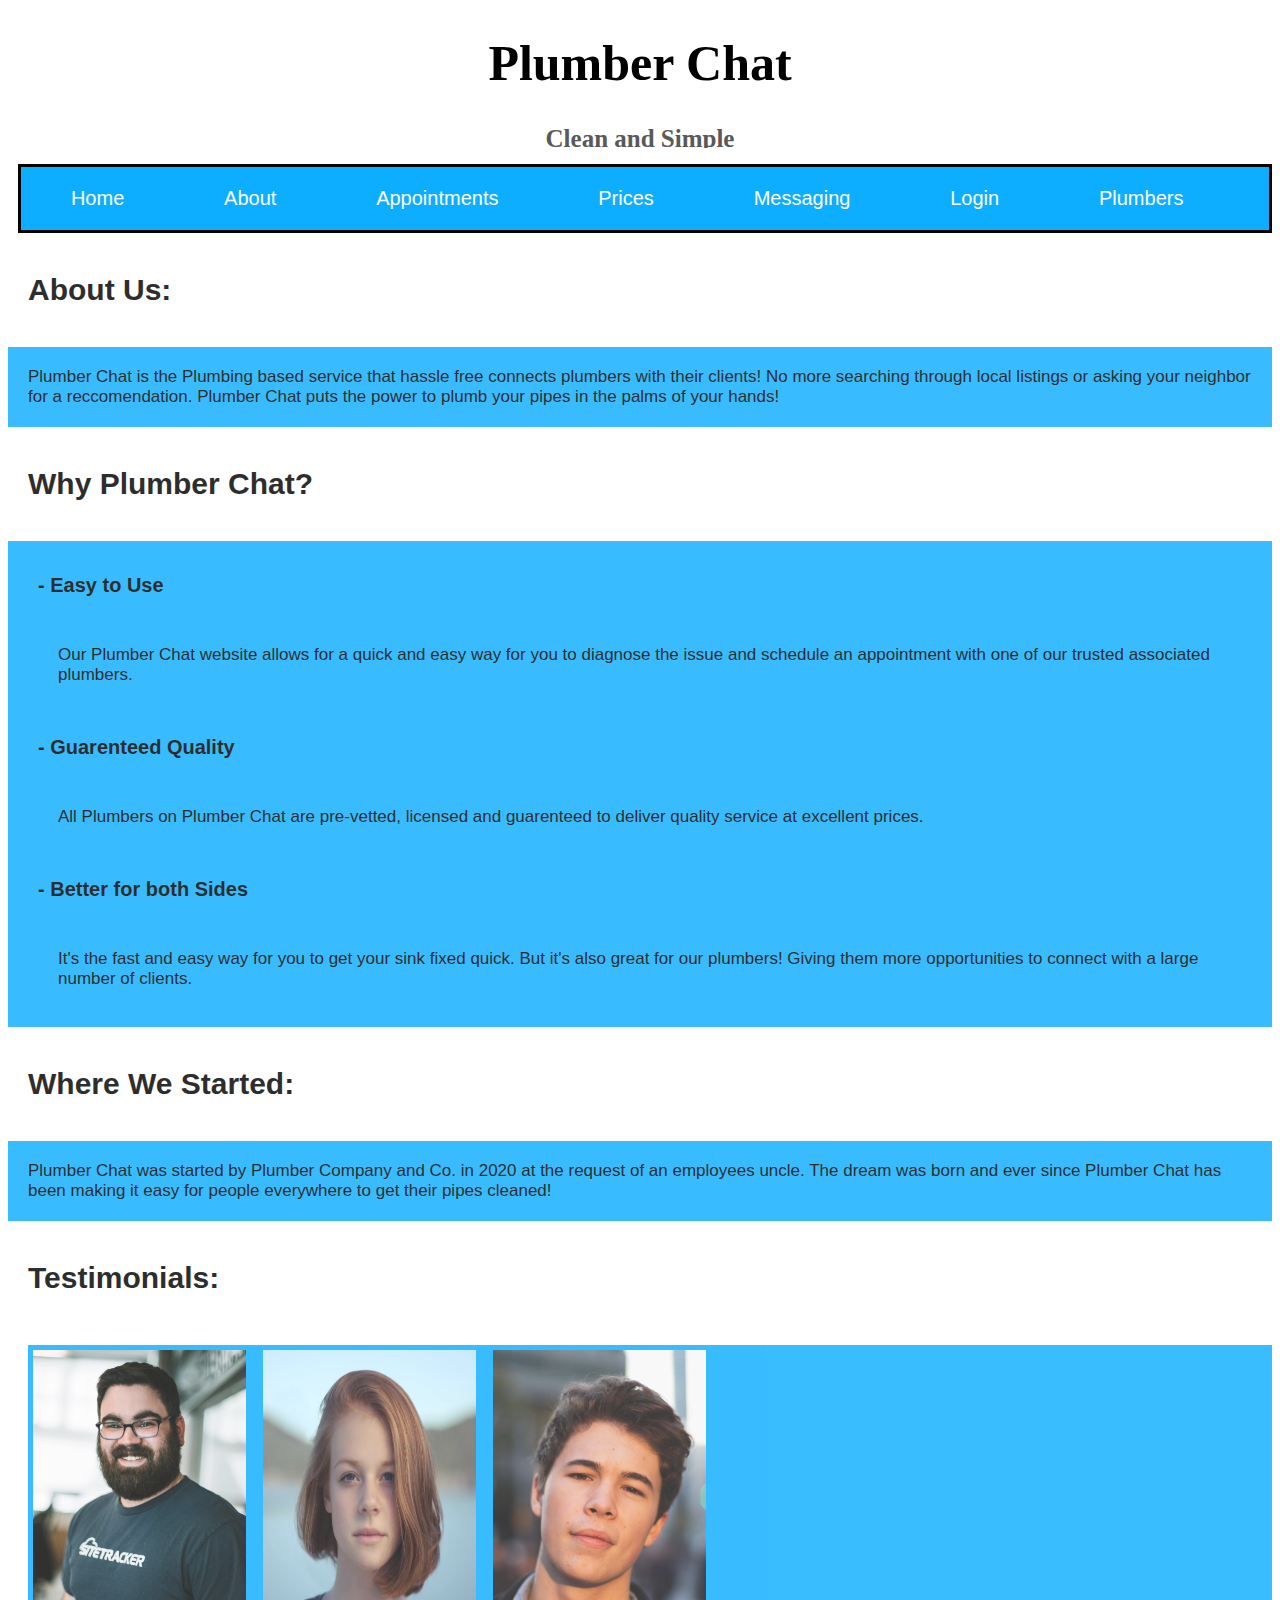
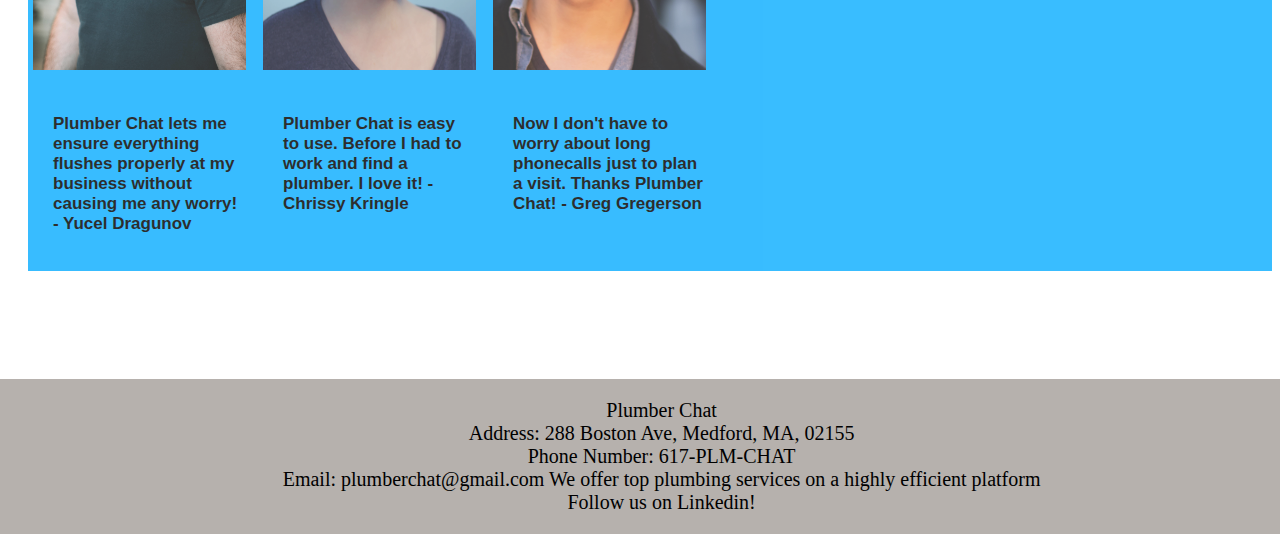
==== about.html @ 89997c61 "Add files via upload" ====
<!DOCTYPE html>
<html>
	<head>
		<meta charset= "utf-8">
		<link rel="stylesheet" type="text/css" href= "website_style.css" />
		<meta name="viewport" content="width=device-width, initial-scale=1">
		<script src="jquery-3.4.1.js"></script>
		<style type="text/css">
			h3 {
            text-align: left;
            font-size: 20px;
            padding-top: 10px;
            padding-bottom: 10px;
            margin-left: 20px;
        }
			p {
				text-align:left;
				font-size: 15px;
				padding-top: 5px;
				padding-bottom: 5px;
				background-color: #0DAEFF;
				padding-left: 30px;
				padding: 20px;
				font-family: Arial, Helvetica, sans-serif;
				font-size: 17px;
			}
			
			h4 {
				padding-top: 5px;
				padding-bottom: 1px;
				background-color: #0DAEFF;
				font-family: Arial, Helvetica, sans-serif;
				font-size: 20px;
			}
			
			h3{
				font-family: Arial, Helvetica, sans-serif;
				font-size: 30px;
				font-weight: bold;
			}
			
		.testimonials {
			display:grid;
			grid-template-columns: 230px 230px 230px;
			align-content:center;
			background-color: #0DAEFF;
			padding-top: 5px;
			padding-left: 5px;
		}
		
		testimonials {
			background-color: #0DAEFF;
		}
		
		
	</style>

		<script language='javascript'>

			$(document).ready(function () {
				$("#container").fadeIn(1000);
			});

			$(document).ready(function () {
				$("#motto").slideDown(1000);
			});
		</script>
	</head>
	
	<bodybgcolor= "#ffffff"; >
	<h1>Plumber Chat</h1>
	<h2 id='motto' style="display: none">Clean and Simple</h2>

	<div class="navbar">
    		<li><a href="index.html">Home</a></li>
    		<li><a href="about.html">About</a></li>
    		<li><a href="questionaire.html">Appointments</a></li>
    		<li><a href="prices.html">Prices</a></li>
    		<li><a href="im.html">Messaging</a></li>
    		<li><a href="login.html">Login</a></li>
    		<li><a href="plumberpage.html">Plumbers</a></li>
  	</div>
		
	<div id="container" style="display: none">
	<div class="aboutus">
		<h3>About Us:</h3>
		<p>Plumber Chat is the Plumbing based service that hassle free connects plumbers with their clients! No more searching through local listings or asking your neighbor for a reccomendation.
Plumber Chat puts the power to plumb your pipes in the palms of your hands!</p>
	</div>
	<h3>Why Plumber Chat?</h3>

	<div class="whyplumber" style="background-color: #0DAEFF; padding-top:1px;padding-bottom:1px;padding-left:30px">
		<h4>- Easy to Use</h4>
		<p>Our Plumber Chat website allows for a quick and easy way for you to diagnose the issue and schedule an appointment with one of our trusted associated plumbers.</p>
		<h4>- Guarenteed Quality</h4>	
		<p>All Plumbers on Plumber Chat are pre-vetted, licensed and guarenteed to deliver quality service at excellent prices.</p>
		<h4>- Better for both Sides</h4>
		<p>It's the fast and easy way for you to get your sink fixed quick. But it's also great for our plumbers! Giving them more opportunities to connect with a large number of clients.</p> 
	</div>
	
	<div class="beggining">
			<h3>Where We Started:</h3>
			<p style="text-align:left;text-align-last:left">Plumber Chat was started by Plumber Company and Co. in 2020 at the request of an employees uncle. The dream was born and ever since Plumber Chat has been making it easy for people everywhere to get their pipes cleaned!</p>
	</div>

	<h3>Testimonials:<h3>
	<div class="testimonials">
		<div class="pic1"><img src="yucel.jpg" width="213" height="320"></div>
		<div class="pic2"><img src="christopher.jpg" width="213" height="320"></div>
		<div class="pic3"><img src="harishan.jpg" width="213" height="320"></div>
		<div class="test1"><p style="center:justify">Plumber Chat lets me ensure everything flushes properly at my business without causing me any worry! - Yucel Dragunov</p></div>
		<div class="test2"><p style="center:justify">Plumber Chat is easy to use. Before I had to work and find a plumber. I love it! - Chrissy Kringle</p></div>
		<div class="test3"><p style="center:justify">Now I don't have to worry about long phonecalls just to plan a visit. Thanks Plumber Chat! - Greg Gregerson</p></div>
	
	</div>
	<br>
	<br>

	</div>
	
	
	
	<footer>
		Plumber Chat<br>
		Address: 288 Boston Ave, Medford, MA, 02155<br>
		Phone Number: 617-PLM-CHAT<br>
		Email: plumberchat@gmail.com
		We offer top plumbing services on a highly efficient platform<br>
		Follow us on Linkedin!
	</footer>


</html>
---- website_style.css ----
/*CSS for Midterm*/


/*headers*/

h1	{ 
    color: #000000;
    font-size: 50px;
    text-align: center;
    width: auto;
}

h2  {
    color: #595959;
    font-size: 25px;
    text-align: center; 
    font-family: serif;
}

/*Navigation Bar*/

.navbar {
    background-color: #0DAEFF;
    padding: 0px;
    border-style: solid;
    border-color: #000000;
    overflow: hidden;
    list-style-type: none;
    margin-left: 10px;
}

li a{
    color: white;

    font-family: arial;
    display: block;
    float: left;
    padding: 20px 4%;
    font-size: 20px;
    text-decoration: none;
}

li a:hover {
  background-color: #111111;
}


/*Resizing nav bar*/

@media only screen and (max-width: 1200px) {
    li a {
        font-size: 19px;
        padding: 20px 3.75%;
    }
}

@media only screen and (max-width: 1060px) {
    li a {
        font-size: 18px;
        padding: 20px 3.5%;
    }
}

@media only screen and (max-width: 940px) {
    li a {
        font-size: 17px;
        padding: 20px 3.25%;
    }
}

@media only screen and (max-width: 835px) {
    li a {
        font-size: 16px;
        padding: 20px 3.1%;
    }
}

@media only screen and (max-width: 760px) {
    li a {
        font-size: 15px;
        padding: 20px 3.05%;
    }
}

@media only screen and (max-width: 705px) {
    li a {
        font-size: 14px;
        padding: 20px 3.025%;
    }
}

@media only screen and (max-width: 655px) {
    li a {
        font-size: 13px;
        padding: 20px 3.01%;
    }
}

@media only screen and (max-width: 615px) {
    li a {
        font-size: 12px;
        padding: 20px 3.005%;
    }
}

@media only screen and (max-width: 565px) {
    li a {
        font-size: 11px;
        padding: 20px 3%;
    }
}

@media only screen and (max-width: 520px) {
    li a {
        font-size: 10.5px;
        padding: 20px 3%;
    }
}


/*footer*/

footer {
    color: #000000;
    background-color: #B6B1AD;
    font-size: 20px;
    text-align: center;
    padding-top: 20px;
    padding-bottom: 20px;
    width:105%;
    margin-left: -10px;
}
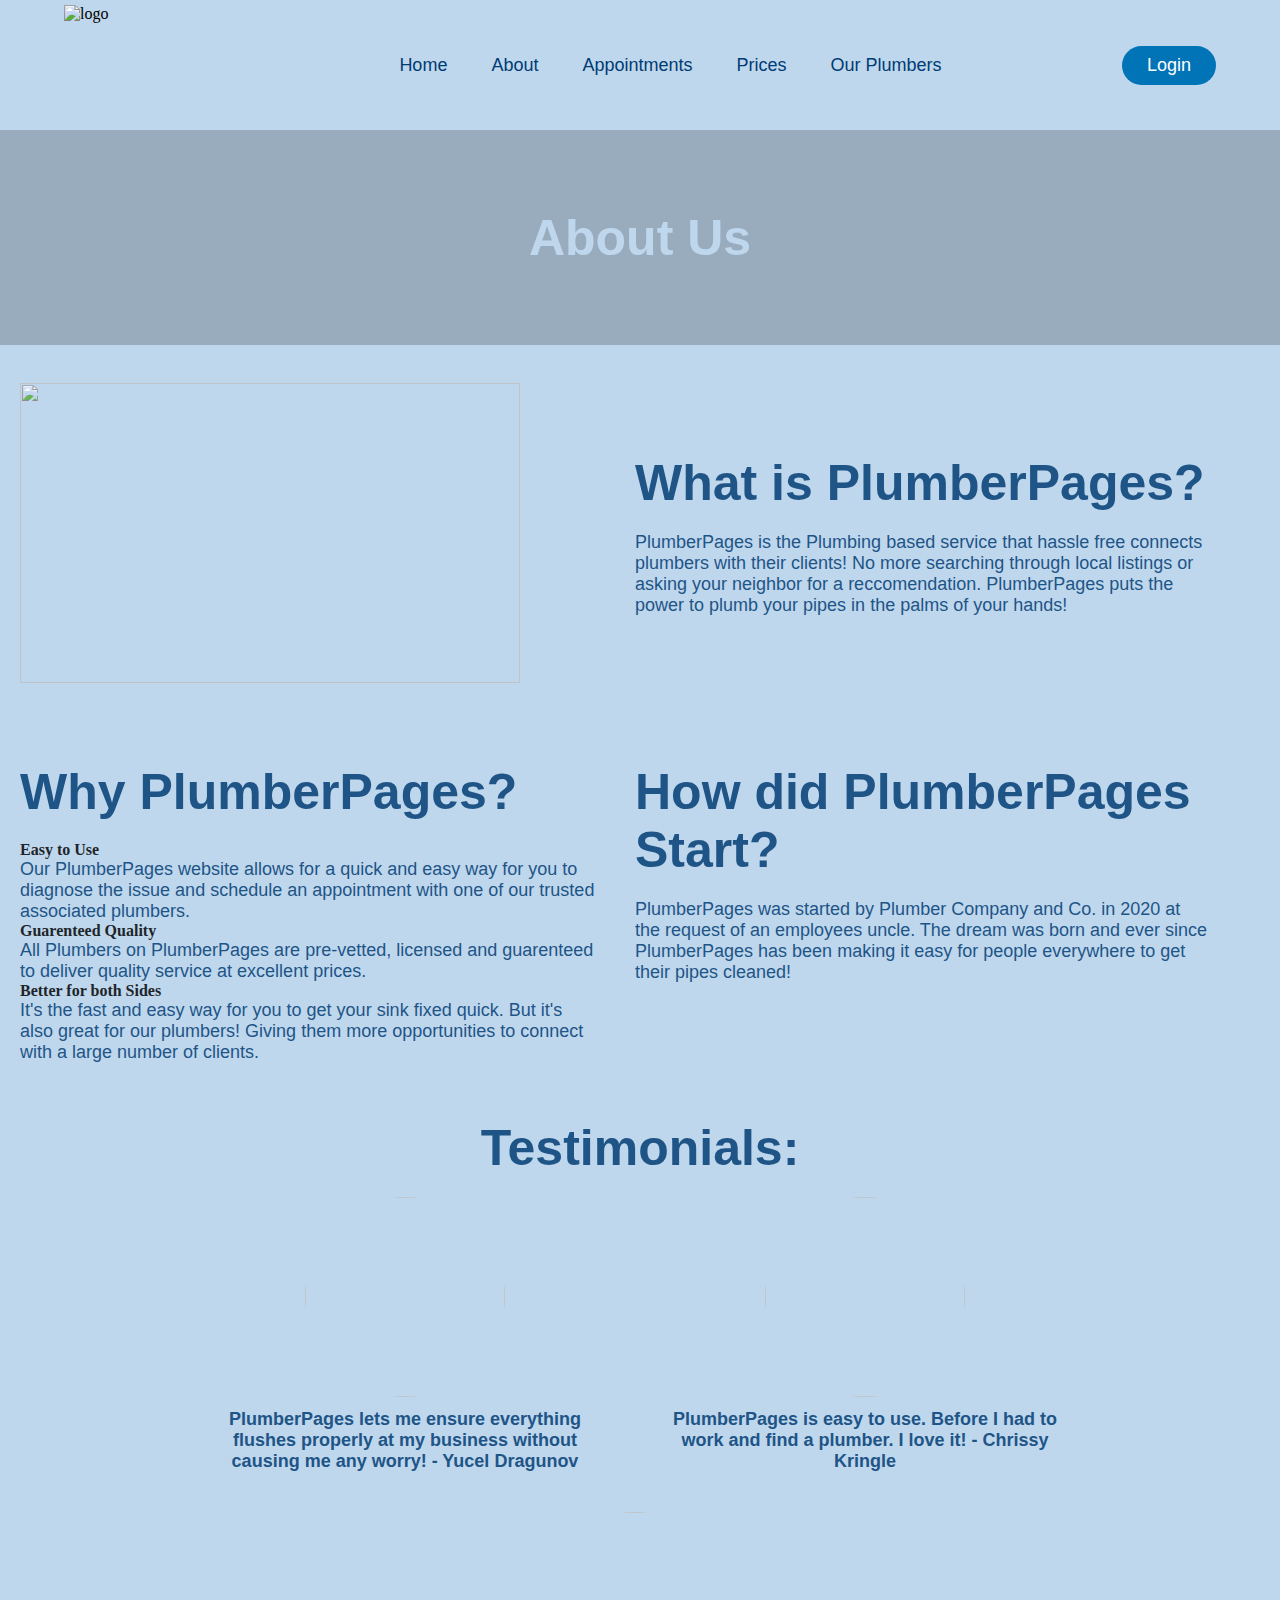
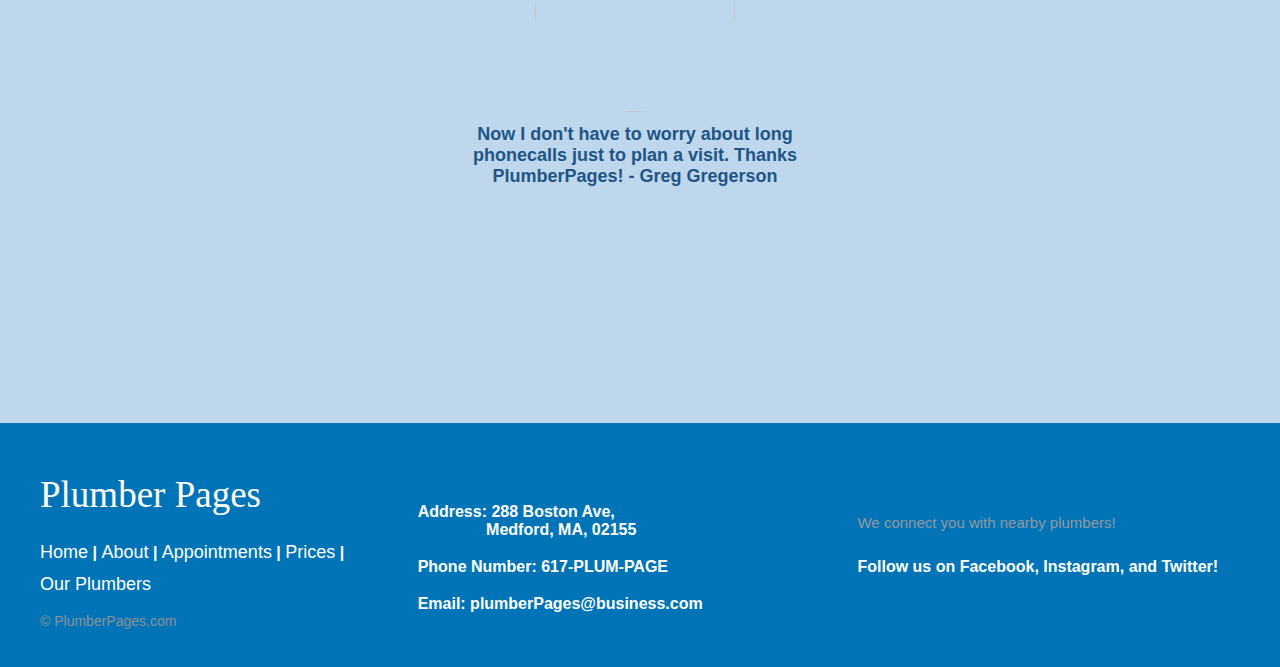
==== commit 1951355d: "Add files via upload" ====
--- a/about.html
+++ b/about.html
@@ -6,53 +6,171 @@
 		<meta name="viewport" content="width=device-width, initial-scale=1">
 		<script src="jquery-3.4.1.js"></script>
 		<style type="text/css">
+			/*
+				Photo by pan xiaozhen on Unsplash
+
+				Photo by jesse orrico on Unsplash
+
+				Photo by tian kuan on Unsplash
+
+				Photo by Bruce Warrington on Unsplash
+
+				Photo by Tania Melnyczuk on Unsplash
+
+				Photo by August Phlieger on Unsplash
+
+				Photo by Chris Arthur-Collins on Unsplash
+
+				Photo by Xavier Wateva on Unsplash
+
+				Photo by Subhash Nusetti on Unsplash
+
+				Photo by Imani on Unsplash
+
+				Photo by Cytonn Photography on Unsplash
+
+				Photo by NordWood Themes on Unsplash
+
+				Photo by Austin Distel on Unsplash
+
+				Photo by bantersnaps on Unsplash
+
+				Photo by Perry Grone on Unsplash
+
+				Photo by Bill Oxford on Unsplash
+
+				Photo by Xavier von Erlach on Unsplash
+
+				Photo by Jonathan Borba on Unsplash
+
+				Photo by ONNE Beauty on Unsplash
+
+				Photo by Bence Balla-Schottner on Unsplash
+
+				Photo by Paweł Czerwiński on Unsplash
+
+				Photo by Bence Balla-Schottner on Unsplash
+
+				Photo by Noah Usry on Unsplash
+
+				Photo by Chandler Cruttenden on Unsplash
+			*/
+
+			img {
+				width: 100vw;
+			}
 			h3 {
             text-align: left;
             font-size: 20px;
             padding-top: 10px;
             padding-bottom: 10px;
             margin-left: 20px;
-        }
+			}
+			
+			
+
 			p {
-				text-align:left;
-				font-size: 15px;
-				padding-top: 5px;
-				padding-bottom: 5px;
-				background-color: #0DAEFF;
-				padding-left: 30px;
-				padding: 20px;
 				font-family: Arial, Helvetica, sans-serif;
-				font-size: 17px;
+				font-size: 18px;
+				color: #003B73;
 			}
 			
-			h4 {
-				padding-top: 5px;
-				padding-bottom: 1px;
-				background-color: #0DAEFF;
-				font-family: Arial, Helvetica, sans-serif;
-				font-size: 20px;
-			}
-			
-			h3{
-				font-family: Arial, Helvetica, sans-serif;
-				font-size: 30px;
-				font-weight: bold;
-			}
-			
-		.testimonials {
-			display:grid;
-			grid-template-columns: 230px 230px 230px;
-			align-content:center;
-			background-color: #0DAEFF;
-			padding-top: 5px;
-			padding-left: 5px;
-		}
-		
-		testimonials {
-			background-color: #0DAEFF;
-		}
-		
-		
+			.testimonials {
+				justify-content: center;
+        		display: flex;
+        		flex-wrap: wrap;
+        		align-items: flex-start;
+        		align-content: space-between;
+			}
+
+			.testimonials > div {
+        		width: 450px;
+        		margin-right: 10px;
+        		padding: 20px 30px;
+    		}
+
+			img.client {
+				border-radius: 50%;
+				width: 200px;
+				height: 200px;
+			}
+
+			img.aboutimg {
+				width: 500px;
+				height: 300px;
+			}
+
+			p.clientContent {
+				justify-content: center;
+			}
+
+			p.cont  {
+				justify-content: left;
+				margin-right: 25%;
+				margin-left: 25%;
+			}
+
+			div.hero-image {
+  				background-image: linear-gradient(rgba(0, 0, 0, 0.2), rgba(0, 0, 0, 0.2)), url("images/samuel-sianipar-scUBcasSvbE-unsplash.jpg");
+  				height: 50%;
+  				background-position: center;
+  				background-repeat: no-repeat;
+  				background-size: cover;
+  				position: relative;
+			}
+
+			.hero-text {
+  				text-align: center;
+  				position: absolute;
+  				top: 50%;
+  				left: 50%;
+  				transform: translate(-50%, -50%);
+				background-color: rgba(0, 0, 0, 0);
+			}
+
+			#hero {
+				background-color: rgba(0, 0, 0, 0);
+				color: #BFD7ED;
+			}
+
+			body, html {
+    			height: 100%;
+			}
+
+			.aboutus {
+        		justify-content: flex-start;
+				display: flex;
+        		flex-wrap: wrap;
+        		align-items: center;
+        		align-content: flex-start;
+    		}
+
+    		.aboutus > div {
+       			width: 575px;
+				margin-right: 10px;
+				margin: 20px;
+			}
+
+			h1.abouth1 {
+				text-align: left;
+				padding-bottom: 20px;
+			}
+
+			.whywhere {
+				justify-content: flex-start;
+				display: flex;
+        		flex-wrap: wrap;
+        		align-items: flex-start;
+        		align-content: flex-start;
+			}
+
+			.whywhere > div {
+       			width: 575px;
+				margin-right: 10px;
+				margin: 20px;
+			}
+
+
 	</style>
 
 		<script language='javascript'>
@@ -63,55 +181,96 @@
 
 			$(document).ready(function () {
 				$("#motto").slideDown(1000);
+
+			});
+
+			$(document).ready(function () {
+					$("#image").slideDown(1500);
 			});
 		</script>
 	</head>
 	
-	<bodybgcolor= "#ffffff"; >
-	<h1>Plumber Chat</h1>
-	<h2 id='motto' style="display: none">Clean and Simple</h2>
-
-	<div class="navbar">
-    		<li><a href="index.html">Home</a></li>
-    		<li><a href="about.html">About</a></li>
-    		<li><a href="questionaire.html">Appointments</a></li>
-    		<li><a href="prices.html">Prices</a></li>
-    		<li><a href="im.html">Messaging</a></li>
-    		<li><a href="login.html">Login</a></li>
-    		<li><a href="plumberpage.html">Plumbers</a></li>
-  	</div>
+	<body>
+	<header>
+		<img class="logo" src="logos/logo6.png" alt="logo">
+		<nav>
+			<ul class="nav__links">
+				<li><a href="index.html">Home</a></li>
+				<li><a href="about.html">About</a></li>
+				<li><a href="questionaire.html">Appointments</a></li>
+				<li><a href="prices.html">Prices</a></li>
+				<li><a href="plumberpage.html">Our Plumbers</a></li>
+			</ul>
+		</nav>
+		<a class="cta" href="login.html"> <button>Login</button></a>
+	</header>
+
+	<div class="hero-image" id="image" style="display: none">
+		<div class="hero-text">
+			<h1 id="hero">About Us</h1>
+		</div>
+	</div>
+
+	</br>
 		
 	<div id="container" style="display: none">
 	<div class="aboutus">
-		<h3>About Us:</h3>
-		<p>Plumber Chat is the Plumbing based service that hassle free connects plumbers with their clients! No more searching through local listings or asking your neighbor for a reccomendation.
-Plumber Chat puts the power to plumb your pipes in the palms of your hands!</p>
+		<div> <img src="images/austin-distel-wD1LRb9OeEo-unsplash.jpg" class="aboutimg"></div>
+		
+		<div>
+			<h1 class="abouth1">What is PlumberPages?</h1>
+			<p>PlumberPages is the Plumbing based service that hassle free connects plumbers with their clients! No more searching through local listings or asking your neighbor for a reccomendation. PlumberPages puts the power to plumb your pipes in the palms of your hands!</p>
+	
+		</div>
 	</div>
-	<h3>Why Plumber Chat?</h3>
-
-	<div class="whyplumber" style="background-color: #0DAEFF; padding-top:1px;padding-bottom:1px;padding-left:30px">
-		<h4>- Easy to Use</h4>
-		<p>Our Plumber Chat website allows for a quick and easy way for you to diagnose the issue and schedule an appointment with one of our trusted associated plumbers.</p>
-		<h4>- Guarenteed Quality</h4>	
-		<p>All Plumbers on Plumber Chat are pre-vetted, licensed and guarenteed to deliver quality service at excellent prices.</p>
-		<h4>- Better for both Sides</h4>
-		<p>It's the fast and easy way for you to get your sink fixed quick. But it's also great for our plumbers! Giving them more opportunities to connect with a large number of clients.</p> 
-	</div>
-	
-	<div class="beggining">
-			<h3>Where We Started:</h3>
-			<p style="text-align:left;text-align-last:left">Plumber Chat was started by Plumber Company and Co. in 2020 at the request of an employees uncle. The dream was born and ever since Plumber Chat has been making it easy for people everywhere to get their pipes cleaned!</p>
-	</div>
-
-	<h3>Testimonials:<h3>
+</br>
+</br>
+
+		<div class="whywhere">
+			<div>
+				<h1 class="abouth1">Why PlumberPages?</h1>
+				<h4>Easy to Use</h4>
+				<p>Our PlumberPages website allows for a quick and easy way for you to diagnose the issue and schedule an appointment
+					with one of our trusted associated plumbers.</p>
+				<h4>Guarenteed Quality</h4>
+				<p>All Plumbers on PlumberPages are pre-vetted, licensed and guarenteed to deliver quality service at excellent prices.
+				</p>
+				<h4>Better for both Sides</h4>
+				<p>It's the fast and easy way for you to get your sink fixed quick. But it's also great for our plumbers! Giving them
+					more opportunities to connect with a large number of clients.</p>
+	
+			</div>
+			
+			<div>
+				<h1 class="abouth1">How did PlumberPages Start?</h1>
+				<div class="beggining">
+					<p style="text-align:left;text-align-last:left">PlumberPages was started by Plumber Company and Co. in 2020 at the
+						request of an employees uncle. The dream was born and ever since PlumberPages has been making it easy for people
+						everywhere to get their pipes cleaned!</p>
+				</div>
+			</div>
+		</div>
+		</br>
+		</br>
+
+	<h1>Testimonials:<h1>
 	<div class="testimonials">
-		<div class="pic1"><img src="yucel.jpg" width="213" height="320"></div>
-		<div class="pic2"><img src="christopher.jpg" width="213" height="320"></div>
-		<div class="pic3"><img src="harishan.jpg" width="213" height="320"></div>
-		<div class="test1"><p style="center:justify">Plumber Chat lets me ensure everything flushes properly at my business without causing me any worry! - Yucel Dragunov</p></div>
-		<div class="test2"><p style="center:justify">Plumber Chat is easy to use. Before I had to work and find a plumber. I love it! - Chrissy Kringle</p></div>
-		<div class="test3"><p style="center:justify">Now I don't have to worry about long phonecalls just to plan a visit. Thanks Plumber Chat! - Greg Gregerson</p></div>
-	
+		<div>
+			<img src="clientPics/yucel.jpg" class=client>
+			<p class="clientContent">PlumberPages lets me ensure everything flushes properly at my business without causing me any
+				worry! - Yucel Dragunov</p>
+		</div>
+
+		<div>
+			<img src="clientPics/christopher.jpg" class=client>
+			<p class="clientContent">PlumberPages is easy to use. Before I had to work and find a plumber. I love it! - Chrissy
+				Kringle</p>
+		</div>
+		<div>
+			<img src="clientPics/harishan.jpg" class=client>
+			<p class="clientContent">Now I don't have to worry about long phonecalls just to plan a visit. Thanks PlumberPages! -
+				Greg Gregerson</p>
+		</div>
 	</div>
 	<br>
 	<br>
@@ -120,13 +279,49 @@
 	
 	
 	
-	<footer>
-		Plumber Chat<br>
-		Address: 288 Boston Ave, Medford, MA, 02155<br>
-		Phone Number: 617-PLM-CHAT<br>
-		Email: plumberchat@gmail.com
-		We offer top plumbing services on a highly efficient platform<br>
-		Follow us on Linkedin!
+	<footer class="footer-distributed">
+	
+		<div class="footer-left">
+			<h4>Plumber Pages</h4>
+	
+			<p class="footer-links" style="font-size: 16px">
+				<a href="index.html">Home</a>
+				|
+				<a href="about.html">About</a>
+				|
+				<a href="questionaire.html">Appointments</a>
+				|
+				<a href="prices.html">Prices</a>
+				|
+				<a href="plumberpage.html">Our Plumbers</a>
+			</p>
+	
+			<p class="footer-company-name">© PlumberPages.com</p>
+		</div>
+	
+	
+	
+		<div class="footer-center">
+			<div class="geninfo">
+				<p>Address: 288 Boston Ave,<br> &emsp;&emsp;&emsp;&emsp; Medford, MA, 02155</p>
+			</div>
+			</br>
+	
+			<div class="geninfo">
+				<p>Phone Number: 617-PLUM-PAGE</p>
+			</div>
+			</br>
+			<div class="geninfo">
+				<p>Email: plumberPages@business.com</p>
+			</div>
+		</div>
+		<div class="footer-right">
+			<p class="footer-company-about">
+				We connect you with nearby plumbers!</p>
+			<div class="social-media">
+				Follow us on Facebook, Instagram, and Twitter!
+			</div>
+		</div>
 	</footer>
 
 
--- a/website_style.css
+++ b/website_style.css
@@ -4,129 +4,273 @@
 /*headers*/
 
 h1	{ 
-    color: #000000;
+    color: #003B73;
     font-size: 50px;
     text-align: center;
     width: auto;
+    font-family: Arial, Helvetica, sans-serif;
 }
 
 h2  {
-    color: #595959;
-    font-size: 25px;
-    text-align: center; 
-    font-family: serif;
+    color: #003B73;
+    font-size: 30px;
+    text-align: center;
+    width: auto;
+    font-family: Arial, Helvetica, sans-serif;
 }
 
 /*Navigation Bar*/
 
-.navbar {
-    background-color: #0DAEFF;
-    padding: 0px;
-    border-style: solid;
-    border-color: #000000;
-    overflow: hidden;
-    list-style-type: none;
-    margin-left: 10px;
-}
-
-li a{
-    color: white;
-
-    font-family: arial;
-    display: block;
-    float: left;
-    padding: 20px 4%;
-    font-size: 20px;
+* {
+    box-sizing: border-box;
+    margin: 0;
+    padding: 0;
+    background-color: #BFD7ED;
+}
+
+li, a, button {
+    font-family: Arial, Helvetica, sans-serif;
+    font-weight: 500;
+    font-size: 18px;
+    color: #003B73;
     text-decoration: none;
 }
 
-li a:hover {
-  background-color: #111111;
-}
-
-
-/*Resizing nav bar*/
-
-@media only screen and (max-width: 1200px) {
-    li a {
-        font-size: 19px;
-        padding: 20px 3.75%;
-    }
-}
-
-@media only screen and (max-width: 1060px) {
-    li a {
-        font-size: 18px;
-        padding: 20px 3.5%;
-    }
-}
-
-@media only screen and (max-width: 940px) {
-    li a {
-        font-size: 17px;
-        padding: 20px 3.25%;
-    }
-}
-
-@media only screen and (max-width: 835px) {
-    li a {
-        font-size: 16px;
-        padding: 20px 3.1%;
-    }
-}
-
-@media only screen and (max-width: 760px) {
-    li a {
+header {
+    display: flex;
+    justify-content: space-between;
+    align-items: center;
+    padding: 5px 5%;
+}
+
+.logo {
+    height: 120px;
+    width: 155px;
+    cursor: pointer;  
+}
+
+.nav__links {
+    list-style: none;
+}
+
+.nav__links li {
+    display: inline-block;
+    padding: 20px;
+    
+}
+
+.nav__links li a {
+    transition: all 0.3 ease 0s;
+    
+}
+
+.nav__links li a:hover {
+    color: #0074B7;
+}
+
+button {
+    padding: 9px 25px;
+    background-color: rgba(0, 116, 183, 1);
+    border: none;
+    border-radius: 50px;
+    cursor: pointer;
+    transition: all 0.3 ease 0s;
+    color: #ffffff;
+}
+
+button:hover {
+    background-color: rgba(0, 116, 183, .8);
+}
+
+@media only screen and (max-width: 1100px) {
+    li, a, button {
         font-size: 15px;
-        padding: 20px 3.05%;
-    }
-}
-
-@media only screen and (max-width: 705px) {
-    li a {
-        font-size: 14px;
-        padding: 20px 3.025%;
-    }
-}
-
-@media only screen and (max-width: 655px) {
-    li a {
-        font-size: 13px;
-        padding: 20px 3.01%;
-    }
-}
-
-@media only screen and (max-width: 615px) {
-    li a {
+    }
+
+    .logo {
+        height: 96px;
+        width: 124px;
+    }
+}
+
+@media only screen and (max-width: 960px) {
+    li, a, button {
         font-size: 12px;
-        padding: 20px 3.005%;
-    }
-}
-
-@media only screen and (max-width: 565px) {
-    li a {
-        font-size: 11px;
-        padding: 20px 3%;
-    }
-}
-
-@media only screen and (max-width: 520px) {
-    li a {
-        font-size: 10.5px;
-        padding: 20px 3%;
-    }
-}
-
-
-/*footer*/
+    }
+
+    .logo {
+        height: 72px;
+        width: 93px;
+    }
+}
+
+@media only screen and (max-width: 820px) {
+    li, a, button {
+        font-size: 10px;
+    }
+}
+
+@media only screen and (max-width: 820px) {
+    li, a, button {
+        font-size: 8px;
+    }
+
+    .logo {
+        height: 48px;
+        width: 62px;
+    }
+}
 
 footer {
-    color: #000000;
-    background-color: #B6B1AD;
-    font-size: 20px;
-    text-align: center;
-    padding-top: 20px;
-    padding-bottom: 20px;
-    width:105%;
+    bottom: 0;
+    background-color: #0074B7;
+}
+ 
+@media (max-height:850px) {
+	footer { position: static; }
+	header { padding-top: 40px; }
+}
+ 
+ 
+.footer-distributed {
+	box-sizing: border-box;
+	width: 105%;
+	text-align: left;
+	font: bold 16px sans-serif;
+	padding: 50px 50px 60px 50px;
+    margin-top: 100px;
     margin-left: -10px;
 }
+ 
+.footer-distributed .footer-left,
+.footer-distributed .footer-center,
+.footer-distributed .footer-right{
+	display: inline-block;
+    vertical-align: top;
+    background-color: rgba(0, 0, 0, 0);
+}
+ 
+/* Footer left */
+ 
+.footer-distributed .footer-left{
+    width: 30%;
+    background-color: rgba(0, 0, 0, 0);
+}
+ 
+.footer-distributed h4{
+	color:  #ffffff;
+	font: normal 37px 'Cookie', cursive;
+    margin: 0;
+    background-color: rgba(0, 0, 0, 0);
+}
+ 
+/* Footer links */
+ 
+.footer-distributed .footer-links{
+	color:  #ffffff;
+    margin: 20px 0 12px;
+    background-color: rgba(0, 0, 0, 0);
+}
+ 
+.footer-distributed .footer-links a{
+	display:inline-block;
+	line-height: 1.8;
+	text-decoration: none;
+    color:  inherit;
+    background-color: rgba(0, 0, 0, 0);
+}
+ 
+.footer-distributed .footer-company-name{
+	color:  #8f9296;
+	font-size: 14px;
+	font-weight: normal;
+    margin: 0;
+    background-color: rgba(0, 0, 0, 0);
+}
+
+/* Footer Center */
+ 
+.footer-distributed .footer-center{
+    width: 35%;
+    margin-top: 30px;
+    background-color: rgba(0, 0, 0, 0);
+}
+ 
+ 
+.footer-distributed .footer-center p{
+	display: inline-block;
+	color: #ffffff;
+	vertical-align: middle;
+    margin:0;
+    font-size: 16px;
+    background-color: rgba(0, 0, 0, 0);
+}
+
+.footer-distributed .geninfo{
+    background-color: rgba(0, 0, 0, 0);
+}
+ 
+/* Footer Right */
+ 
+.footer-distributed .footer-right{
+    width: 30%;
+    margin-top: 40px;
+    background-color: rgba(0, 0, 0, 0);
+}
+ 
+.footer-distributed .footer-company-about{
+	line-height: 20px;
+	color:  #92999f;
+	font-size: 15px;
+	font-weight: normal;
+    margin: 0;
+    background-color: rgba(0, 0, 0, 0);
+}
+ 
+.footer-distributed .social-media{
+    margin-top: 25px;
+    color: #ffffff;
+    background-color: rgba(0, 0, 0, 0);
+}
+ 
+/* For screen size adjustment */
+ 
+@media (max-width: 1000px) {
+ 
+	.footer-distributed .footer-left,
+	.footer-distributed .footer-center,
+	.footer-distributed .footer-right{
+		display: block;
+		width: 100%;
+		margin-bottom: 40px;
+		text-align: center;
+	}
+ 
+	.footer-distributed .footer-center i{
+        margin-left: 0;
+        
+	}
+ 
+}
+
+/* Forms */
+
+input[type=text], input[type=password] {
+    background: #ffffff;
+}
+
+
+textarea {
+    background: #ffffff;
+}
+
+input[type=submit], input[type=reset]{
+    padding: 9px 25px;
+    background-color: rgba(0, 116, 183, 1);
+    border: none;
+    border-radius: 50px;
+    cursor: pointer;
+    color: #ffffff;
+    font-size: 13px;
+}
+
